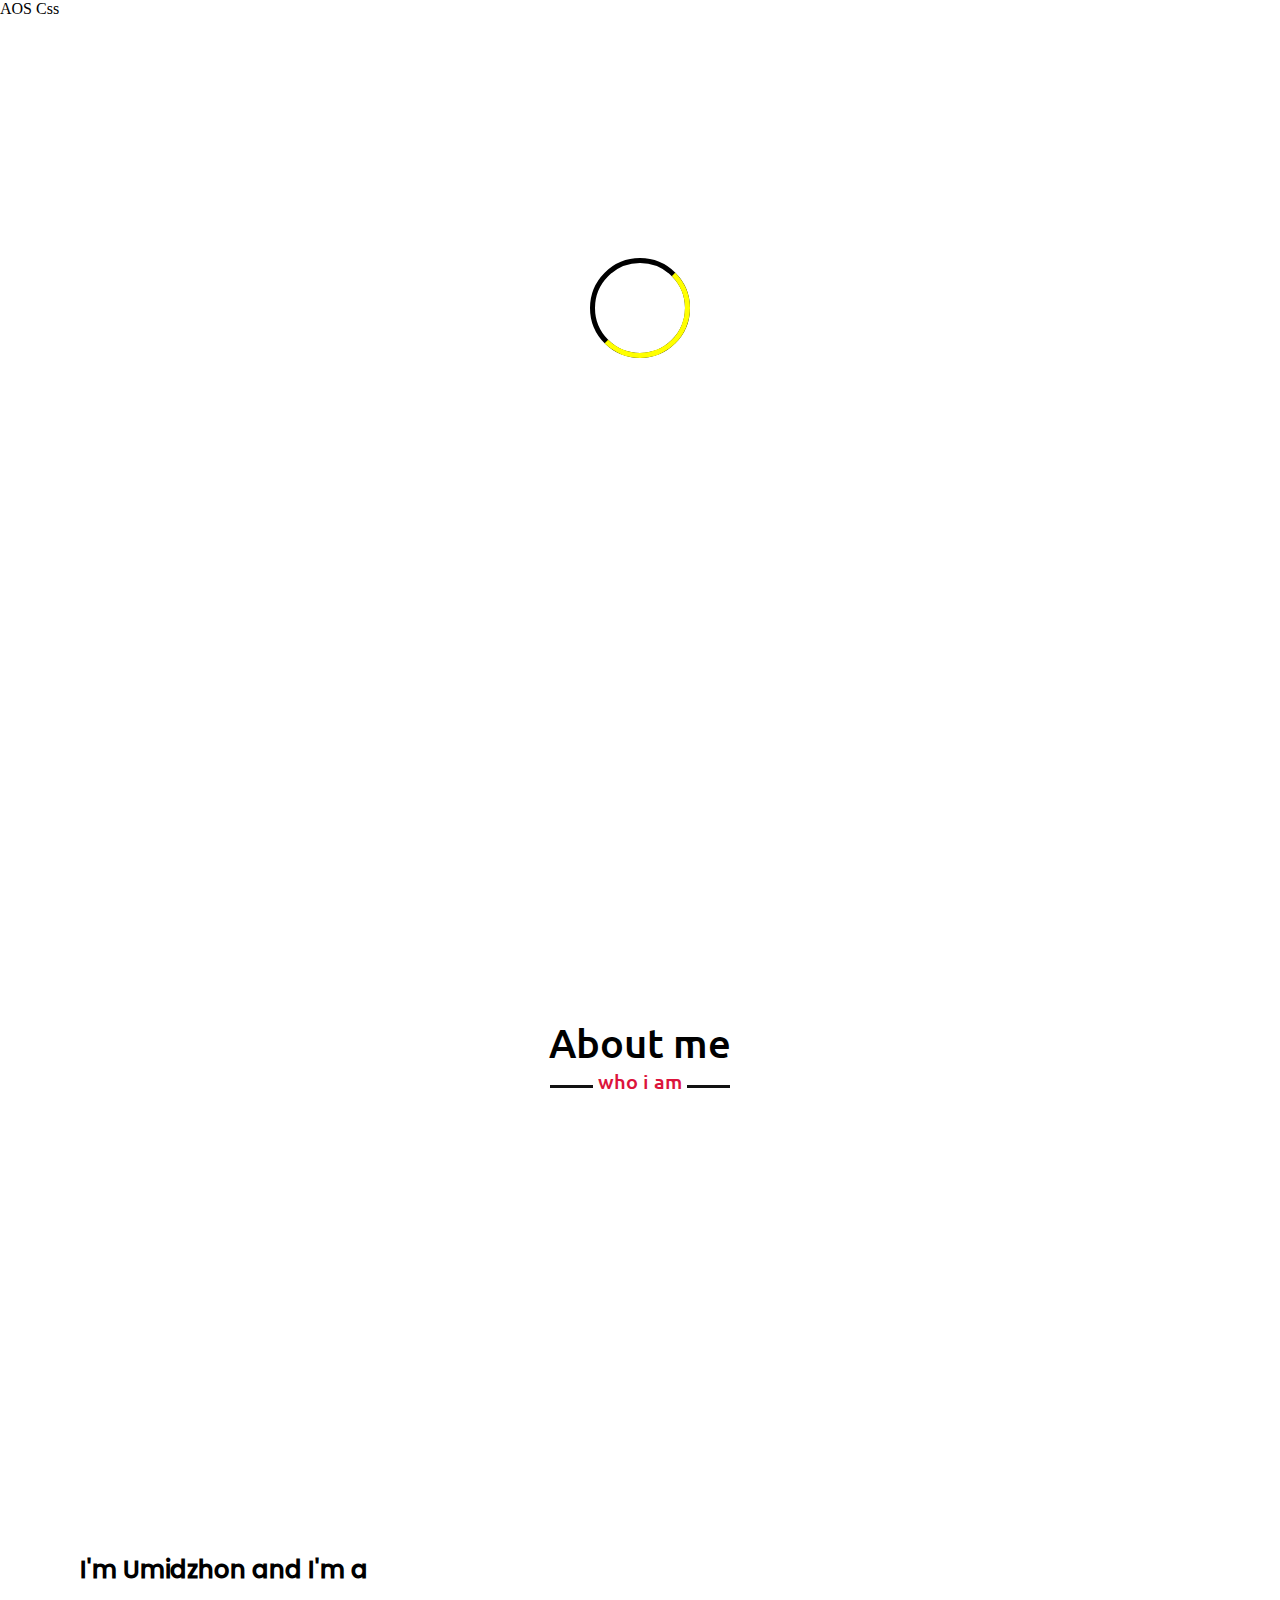
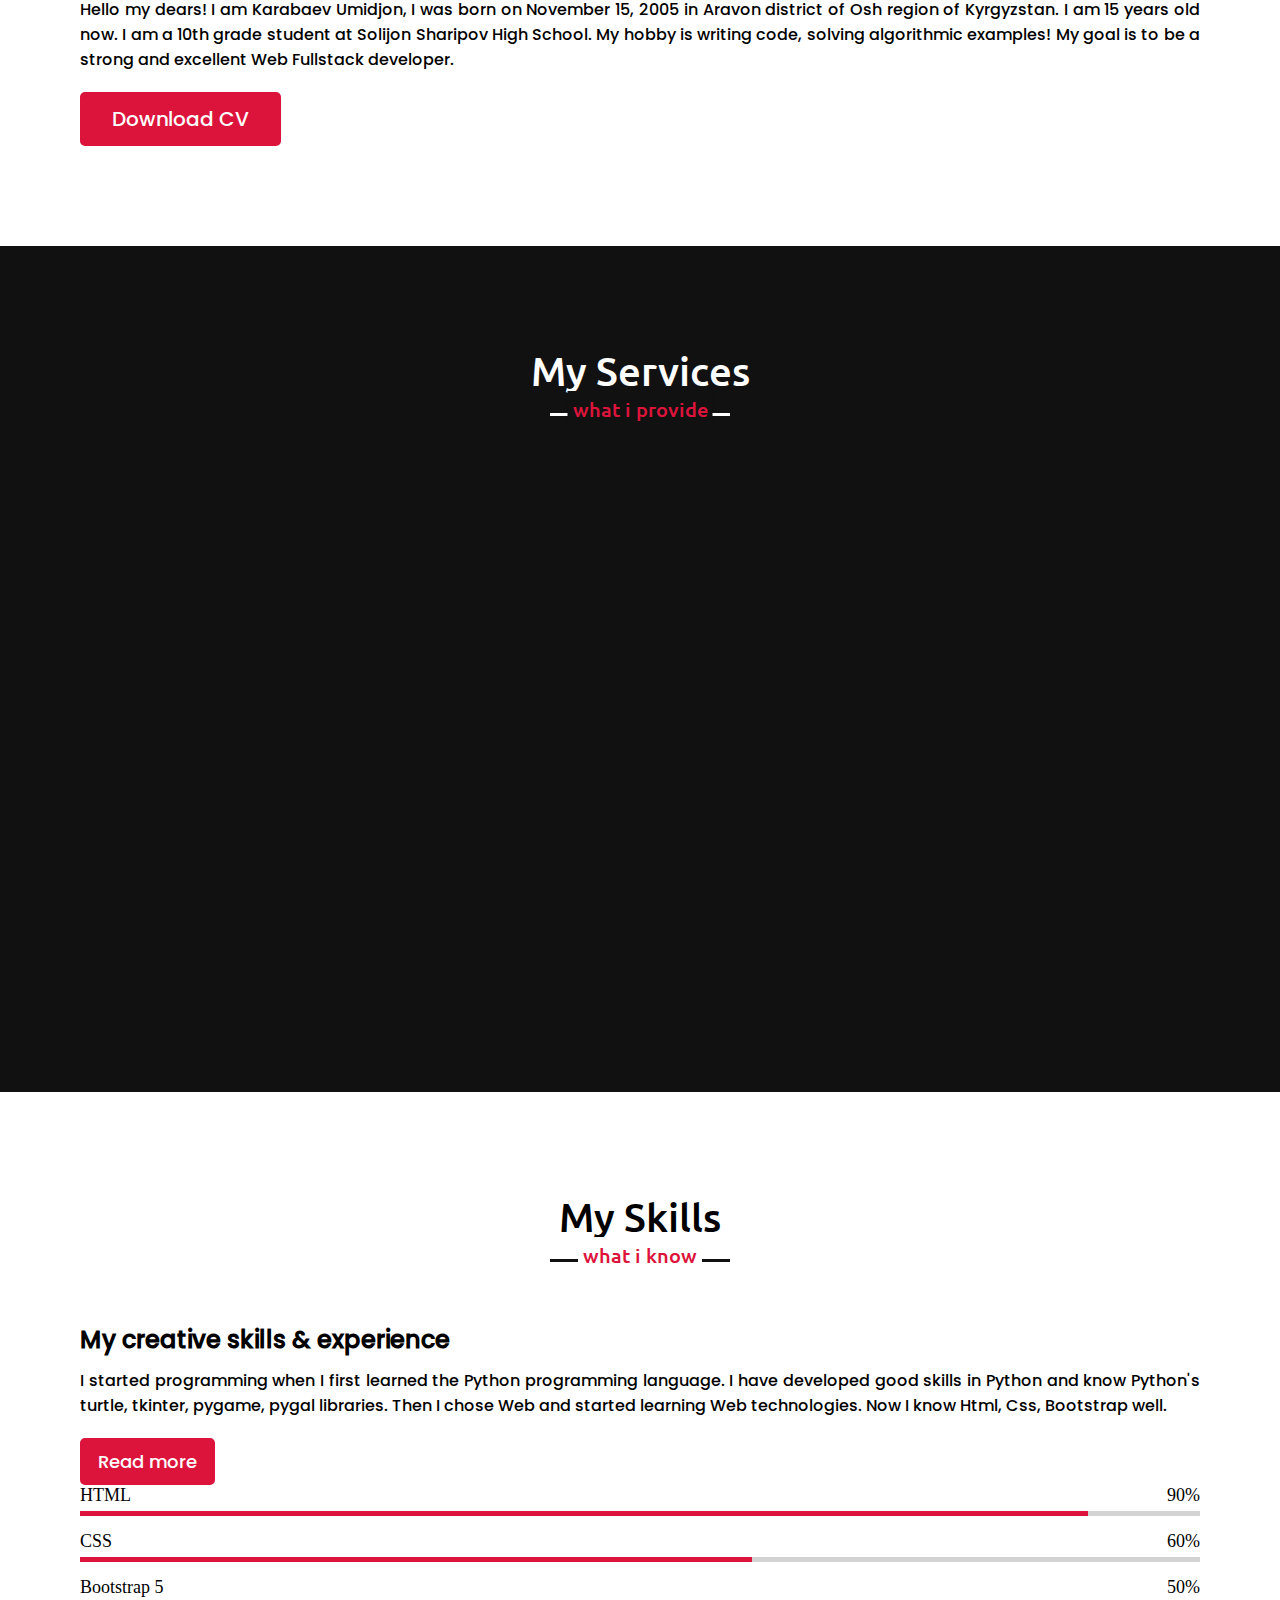
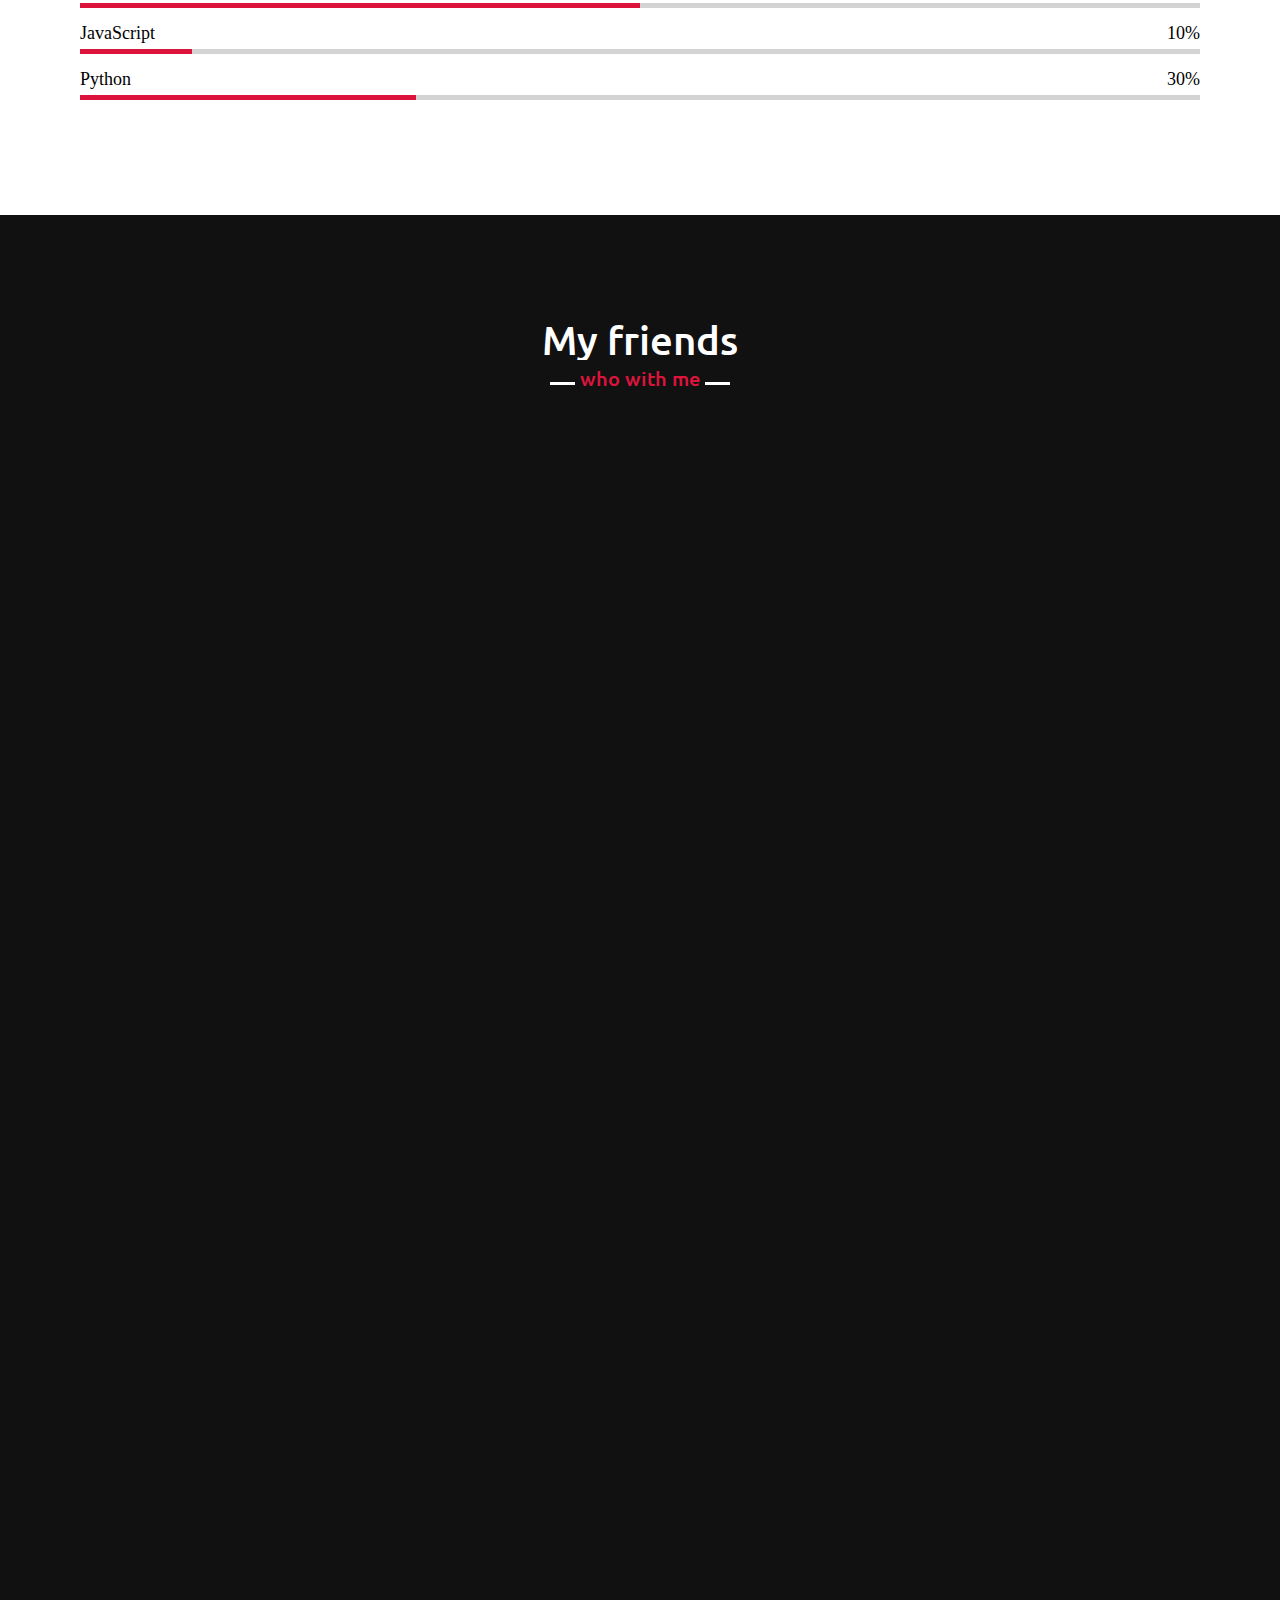
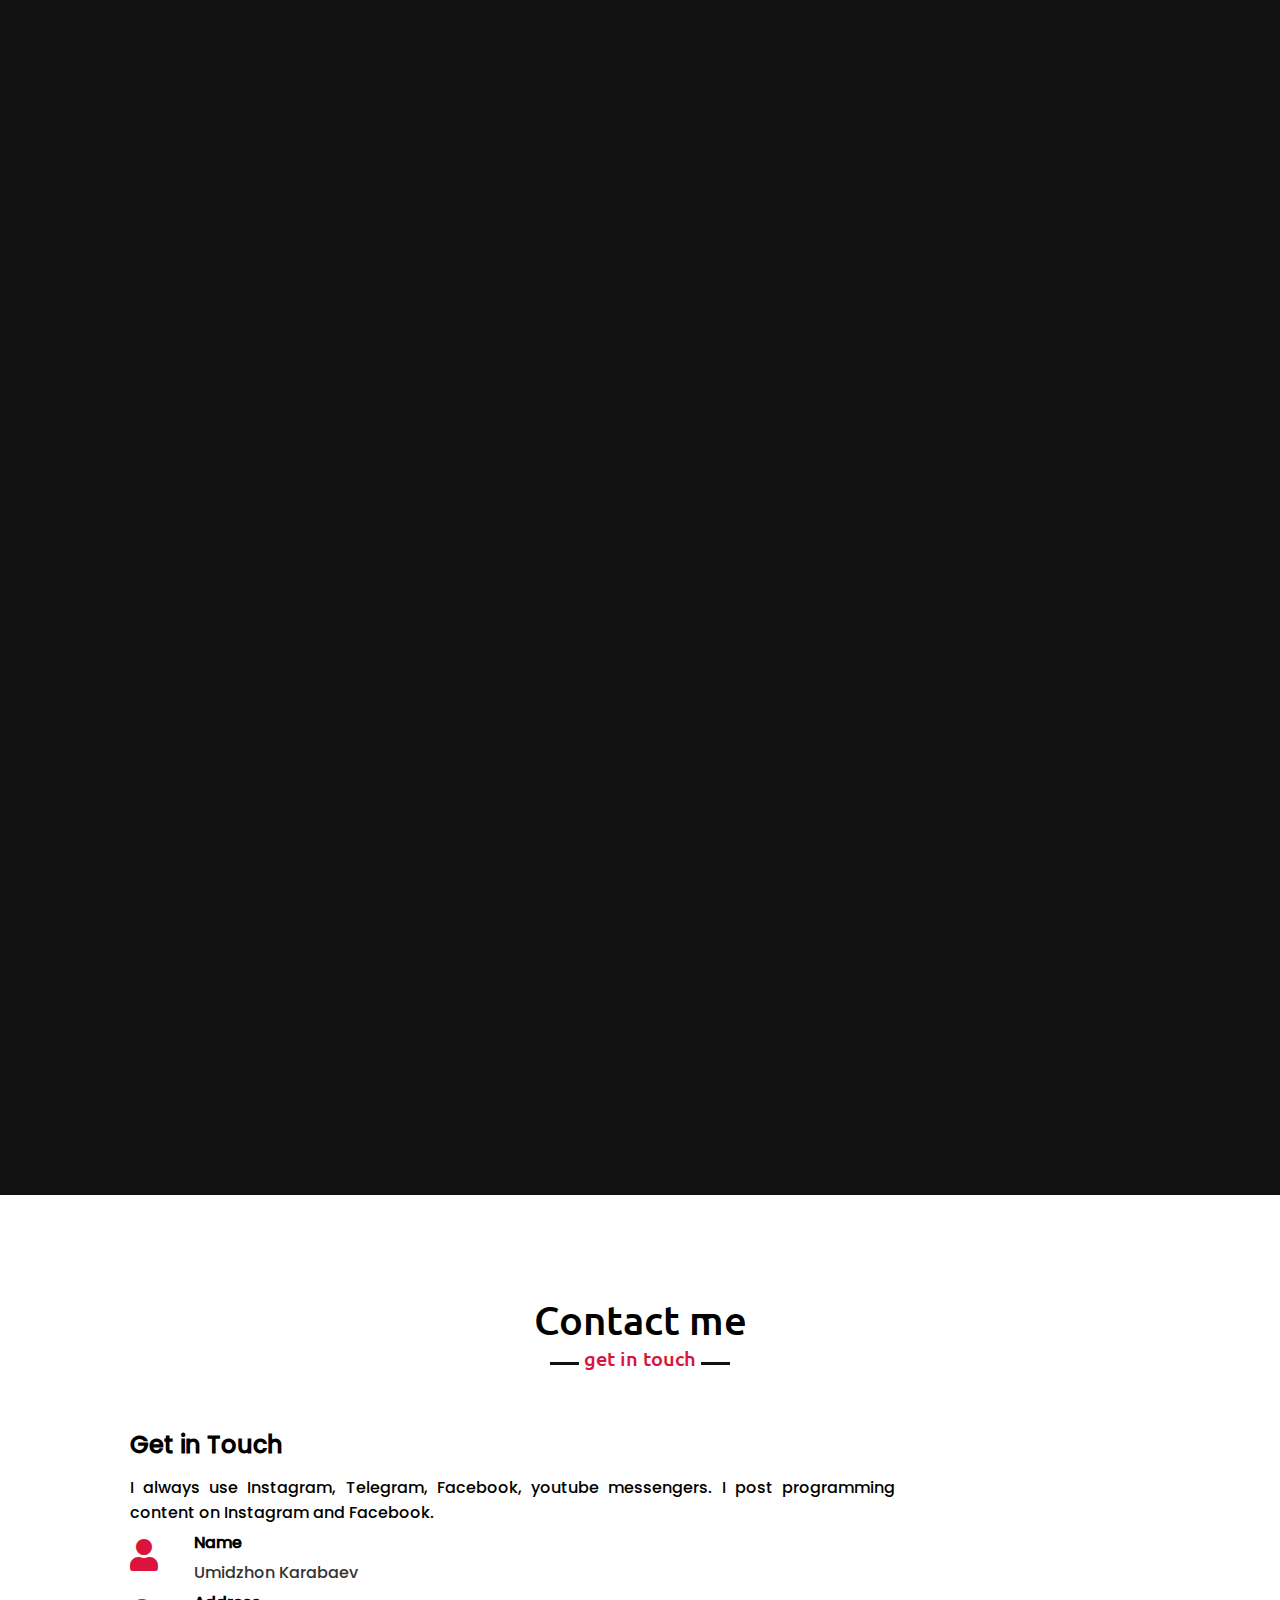
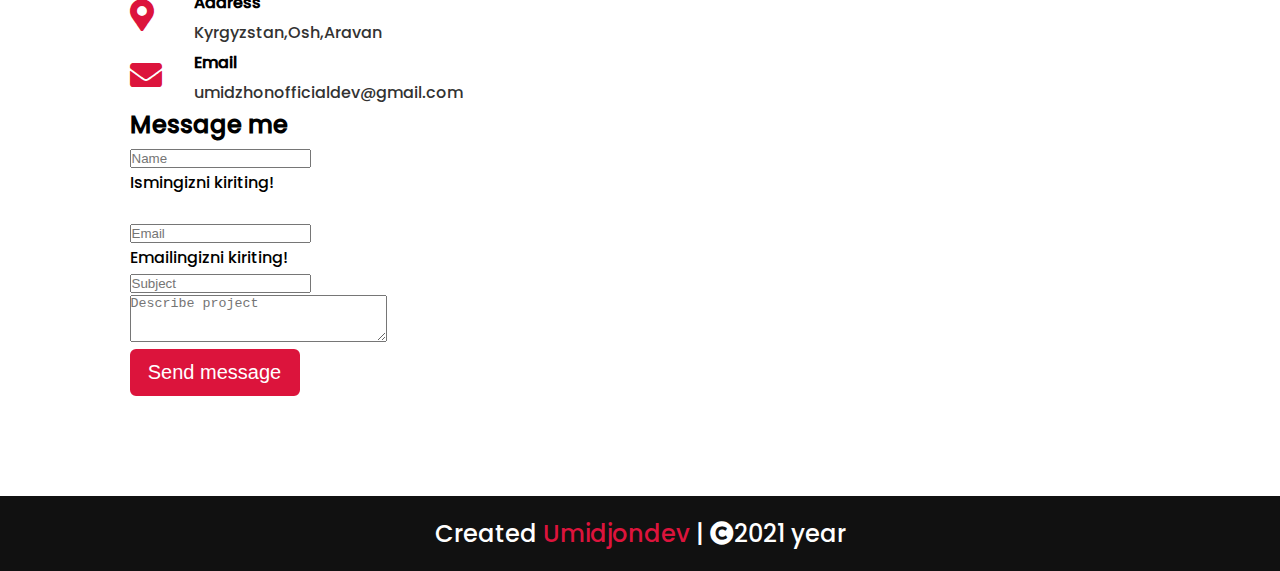
==== index.html @ 408d2b40 "New version" ====
<!DOCTYPE html>
<html lang="en">

<head>
  <meta charset="UTF-8" />
  <meta http-equiv="X-UA-Compatible" content="IE=edge" />
  <meta name="viewport" content="width=device-width, initial-scale=1.0" />
  <link rel="icon" type="image/ico" href="./images/developer.jpg">
  <meta name="description" content="Portfolio web site - RESPONSIVE, Developer: Umidjon Karabev 2021-year 23-may ">
  <meta name="keywords" content="Web sayt, Portfolio, Umidjon , Umidjondev, Umidjon Karbaev , HTML,CSS, JAVASCRIPT">
  <meta name="author" content="Umidjon Karabev ~ UmidjonDev">
  <title>Umidzhondev</title>
  <!-- Css file -->
  <link rel="stylesheet" href="./css/main.css" />
  <!-- Boostrap 5 Css -->
  <!-- <link rel="stylesheet" href="./Bootstrap/css/bootstrap.min.css"> -->
  <link href="https://cdn.jsdelivr.net/npm/bootstrap@5.0.2/dist/css/bootstrap.min.css" rel="stylesheet" integrity="sha384-EVSTQN3/azprG1Anm3QDgpJLIm9Nao0Yz1ztcQTwFspd3yD65VohhpuuCOmLASjC" crossorigin="anonymous">
  <!-- Fontawesome Css -->
  <!-- <link rel="stylesheet" href="./fontawesome-free-5.15.3-web/css/all.min.css"> -->
  <link rel="stylesheet" href="https://cdnjs.cloudflare.com/ajax/libs/font-awesome/5.15.3/css/all.min.css" referrerpolicy="no-referrer" />  AOS Css
 <!-- AOS CSS -->
  <link rel="stylesheet" href="./aos/dist/aos.css">
</head>

<body>

  <!-- *loader section -->
  <div class="loading">
    <div class="main-ld">
      <div class="dot">
        <div class="dot2"></div>
      </div>
    </div>
  </div>
  <!-- *loader section -->

  <!--* Navbar -->
  <nav id="nav" class="navbar w-100 fixed">
    <div class="max-width">
      <div class="logo">
        <a href="index.html"> Umid<span id="logo" class="logo__span">jon</span> </a>
      </div>
      <input type="checkbox" id="check" name="check">
      <label for="check" class="label">
        <i class="fas fa-bars" id="btn"></i>
        <i class="far fa-window-close" id="cancel"></i>
      </label>
      <ul class="nav">
        <li class="nav-item">
          <a href="#home" class="nav-link">Home</a>
        </li>
        <li class="nav-item">
          <a href="#about" class="nav-link">About</a>
        </li>
        <li class="nav-item">
          <a href="#services" class="nav-link">Services</a>
        </li>
        <li class="nav-item">
          <a href="#skills" class="nav-link">Skills</a>
        </li>
        <li class="nav-item">
          <a href="#teams" class="nav-link">Friends</a>
        </li>
        <li class="nav-item">
          <a href="#contact" class="nav-link">Contact</a>
        </li>
      </ul>

    </div>
  </nav>
  <!-- Navbar end -->

  <!-- Home section -->
  <section class="home" id="home">
    <div class="max-width">
      <div class="home-content">
        <div class="text-1">Hello, my name is</div>
        <div class="text-2">Umidzhon Karabaev</div>
        <div class="text-3">And I'm Frontend Developer <span class="typing"></span></div>
        <a href="#">Hire me</a>
      </div>
    </div>
  </section>
  <!-- Home section end -->

  <!-- About section -->
  <section class="about" id="about">
    <div class="max-width">
      <h2 class="title">About me</h2>
      <div class="about-content">
        <div class="row">
          <div class="col-12 col-xl-5 col-lg-5 a-c-1 col-md-5" data-aos="fade-right" data-aos-duration="1700">
            <div class="about__content-img">
              <img class="img-fluid" src="./images/Men.jpg" alt="rasm" />
            </div>
          </div>
          <div class="col-12 col-xl-7 col-lg-7 col-md-7 a-c-2 d-flex align-items-center">
            <div class="about__content-info">
              <div class="text">
                I'm Umidzhon and I'm a <span class="typing-2"></span>
              </div>
              <p>
                Hello my dears! I am Karabaev Umidjon, I was born on November
                15, 2005 in Aravon district of Osh region of Kyrgyzstan. I am
                15 years old now. I am a 10th grade student at Solijon
                Sharipov High School. My hobby is writing code, solving
                algorithmic examples! My goal is to be a strong and excellent
                Web Fullstack developer.
              </p>
              <a href="#">Download CV</a>
            </div>
          </div>
        </div>
      </div>
    </div>
  </section>
  <!-- About section end -->

  <!-- Services section -->
  <section class="services" id="services">
    <div class="max-width">
      <h2 class="title">My Services</h2>
      <div class="services-content">
        <div class="row">
          <div class="col-4 col-md-6 s-c-1 col-xxl-4 col-xs-12 col-lg-4 col-xl-4 col-sm-12" data-aos="fade-right" data-aos-duration="1300">
            <div class="card">
              <div class="box">
                <i class="fas fa-code"></i>
                <div class="text">Web Site</div>
                <p>
                  Lorem, ipsum dolor sit amet consectetur adipisicing elit.
                  Iste, esse voluptatum soluta magnam quibusdam rerum.
                </p>
              </div>
            </div>
          </div>
          <div class="col-4 col-md-6 col-xxl-4 s-c-2 col-xs-12 col-lg-4 col-xl-4  col-sm-12" data-aos="zoom-in" data-aos-duration="1300">
            <div class="card">
              <div class="box">
                <i class="fas fa-paint-brush"></i>
                <div class="text">Web Design</div>
                <p>
                  Lorem, ipsum dolor sit amet consectetur adipisicing elit.
                  Iste, esse voluptatum soluta magnam quibusdam rerum.
                </p>
              </div>
            </div>
          </div>
          <div class="col-4 col-md-6 col-lg-4  s-c-3 col-xs-12 col-xxl-4  col-xl-4  col-sm-12" data-aos="fade-left" data-aos-duration="1300">
            <div class="card">
              <div class="box">
                <i class="fas fa-robot"></i>
                <div class="text">Telegram Bot</div>
                <p>
                  Lorem, ipsum dolor sit amet consectetur adipisicing elit.
                  Iste, esse voluptatum soluta magnam quibusdam rerum.
                </p>
              </div>
            </div>
          </div>
        </div>
      </div>
    </div>
  </section>
  <!-- Services section end -->

  <!-- Skills section -->
  <section class="skills" id="skills">
    <div class="max-width">
      <h2 class="title">My Skills</h2>
      <div class="skills-content">
        <div class="row">
          <div class="col-6 col-md-12  col-xl-6 col-lg-6 col-xs-12  col-xxl-6 col-sm-12">
            <div class="skills__content-info">
              <div class="text">My creative skills & experience</div>
              <p>
                I started programming when I first learned the Python
                programming language. I have developed good skills in Python
                and know Python's turtle, tkinter, pygame, pygal libraries.
                Then I chose Web and started learning Web technologies. Now I
                know Html, Css, Bootstrap well.
              </p>
              <a href="#">Read more</a>
            </div>
          </div>
          <div class="col-6 col-md-12 col-xl-6 m-t-2 col-lg-6 col-xs-12  col-xxl-6 col-sm-12">
            <div class="skills__content-bars">
              <div class="bars">
                <div class="info">
                  <span>HTML</span>
                  <span>90%</span>
                </div>
                <div class="line html"></div>
              </div>
              <div class="bars">
                <div class="info">
                  <span>CSS</span>
                  <span>60%</span>
                </div>
                <div class="line css"></div>
              </div>
              <div class="bars">
                <div class="info">
                  <span>Bootstrap 5</span>
                  <span>50%</span>
                </div>
                <div class="line mysql"></div>
              </div>
              <div class="bars">
                <div class="info">
                  <span>JavaScript</span>
                  <span>10%</span>
                </div>
                <div class="line js"></div>
              </div>
              <div class="bars">
                <div class="info">
                  <span>Python</span>
                  <span>30%</span>
                </div>
                <div class="line php"></div>
              </div>
            </div>
          </div>
        </div>
      </div>
    </div>
  </section>
  <!-- Skills section end -->

  <!-- Teams section -->
  <section class="teams" id="teams">
    <div class="max-width">
      <h2 class="title">My friends</h2>
      <div class="teams__cards">
        <div class="row">
          <div class="col-md-12 mt-4" data-aos="flip-right" data-aos-duration="1700">
            <div class="card">
              <div class="box">
                <img src="./images/ya.jpg" alt="rasm" />
                <div class="text">Umidjon Karabaev</div>
                <p>
                  Kyrgyzstan,Osh,Aravan,M.Sultanov. Frontend Developer
                </p>
                <div class="text">Socal Networks</div>
                <div class="socal-networks-icons">
                  <a href="https://instagram.com/umidzhon_developer_15">
                    <i class="fab fa-instagram fa-3x"></i>
                  </a>
                  <a href="https://t.me/umidzhondev">
                    <i class="fab fa-telegram fa-3x"></i>
                  </a>
                  <a href="https://www.facebook.com/umidzhon.koraboev">
                    <i class="fab fa-facebook fa-3x"></i>
                  </a>
                  <a href="https://github.com/umidzhondev">
                    <i class="fab fa-github fa-3x"></i>
                  </a>
                </div>

              </div>
            </div>
          </div>
          <div class="col-md-12 mt-4" data-aos="flip-left" data-aos-duration="1700">
            <div class="card">
              <div class="box">
                <img src="./images/bnur.jpg" alt="rasm" />
                <div class="text">Nurulloh Fayzullaev</div>
                <p>
                  Kyrgyzstan,Osh,Aravan,Fayzullaev. Qizlarni Ajali
                </p>
                <div class="text">Socal Networks</div>
                <div class="socal-networks-icons">
                  <a href="https://instagram.com/fayzullaev___05">
                    <i class="fab fa-instagram fa-3x"></i>
                  </a>
                  <a href="#">
                    <i class="fab fa-telegram fa-3x"></i>
                  </a>
                  <a href="#">
                    <i class="fab fa-tiktok fa-3x"></i>
                  </a>
                </div>

              </div>
            </div>
          </div>
          <div class="col-md-12 mt-4" data-aos="flip-right" data-aos-duration="1700">
            <div class="card">
              <div class="box">
                <img src="./images/abdulloh.jpg" alt="rasm" />
                <div class="text">Abdulloh Mamajonov</div>
                <p>
                  Kyrgyzstan,Osh,Aravan,S.Yuldashev. Budushiy Backend Developer
                </p>
                <div class="text">Socal Networks</div>
                <div class="socal-networks-icons">
                  <a href="https://instagram.com/musulmanin_16__">
                    <i class="fab fa-instagram fa-3x"></i>
                  </a>
                  <a href="#">
                    <i class="fab fa-telegram fa-3x"></i>
                  </a>
                  <a href="#">
                    <i class="fab fa-tiktok fa-3x"></i>
                  </a>
                </div>

              </div>
            </div>
          </div>
          <div class="col-md-12 mt-4" data-aos="flip-left" data-aos-duration="1700">
            <div class="card">
              <div class="box">
                <img src="./images/ABDU.jpg" alt="rasm" />
                <div class="text">Abdulloh Abidjanov</div>
                <p>
                  Kyrgyzstan,Osh,Aravan,M.Sultanov.Aravanskaya Bratva ABDU ARAVANSKIY
                </p>
                <div class="text">Socal Networks</div>
                <div class="socal-networks-icons">
                  <a href="https://instagram.com/_ab1djanov.01">
                    <i class="fab fa-instagram fa-3x"></i>
                  </a>
                  <a href="#">
                    <i class="fab fa-telegram fa-3x"></i>
                  </a>
                  <a href="#">
                    <i class="fab fa-tiktok fa-3x"></i>
                  </a>
                </div>

              </div>
            </div>
          </div>
          <div class="col-md-12 mt-4" data-aos="flip-right" data-aos-duration="1700">
            <div class="card">
              <div class="box">
                <img src="./images/izzatillo.jpg" alt="rasm" />
                <div class="text">Izzatillo Ibrahimov</div>
                <p>
                  Kyrgyzstan,Osh,Aravan,M.Sultanov. <br> Sportsman!
                </p>
                <div class="text">Socal Networks</div>
                <div class="socal-networks-icons">
                  <a href="https://instagram.com/ibrahimovw.1">
                    <i class="fab fa-instagram fa-3x"></i>
                  </a>
                  <a href="#">
                    <i class="fab fa-telegram fa-3x"></i>
                  </a>
                  <a href="#">
                    <i class="fab fa-tiktok fa-3x"></i>
                  </a>
                </div>

              </div>
            </div>
          </div>
        </div>
      </div>
    </div>
  </section>
  <!-- Teams section end -->

  <!-- Contact section -->
  <section class="contact" id="contact">
    <div class="max-width">
      <h2 class="title">Contact me</h2>
      <div class="contact-content">
        <div class="row">
          <div class="col-md-12  col-xl-6 col-lg-6 c-c-1  col-xlx-6 ">
            <div class="contact__content-info">
              <div class="text">Get in Touch</div>
              <p>
                I always use Instagram, Telegram, Facebook, youtube
                messengers. I post programming content on Instagram and
                Facebook.
              </p>
              <div class="contact__icons">
                <div class="icon">
                  <i class="fa fa-user" aria-hidden="true"></i>
                  <div class="icon__info">
                    <div class="icon__info-title">Name</div>
                    <div class="icon__info-subtitle">Umidzhon Karabaev</div>
                  </div>
                </div>
                <div class="icon">
                  <i class="fas fa-map-marker-alt"></i>
                  <div class="icon__info">
                    <div class="icon__info-title">Address</div>
                    <div class="icon__info-subtitle">
                      Kyrgyzstan,Osh,Aravan
                    </div>
                  </div>
                </div>
                <div class="icon">
                  <i class="fas fa-envelope"></i>
                  <div class="icon__info">
                    <div class="icon__info-title">Email</div>
                    <div class="icon__info-subtitle">
                      umidzhonofficialdev@gmail.com
                    </div>
                  </div>
                </div>
              </div>
            </div>
          </div>
          <div class="col-md-12  col-xl-6 c-c-2  col-xlx-6 col-lg-6 ">
            <div class="contact__content-forms">
              <div class="text">Message me</div>
              <form class="form needs-validation" novalidate>
                <div class="row2 pt-4 d-flex align-items-center">
                  <div class="col-md-6 col-sm-12  has-validated name">
                    <input type="text" class="form-control" placeholder="Name" required />
                    <div class="invalid-feedback">
                      Ismingizni kiriting!
                    </div>
                  </div>
                  &nbsp;
                  <div class="col-md-6 col-sm-12 c-c-f-2 has-validated email">
                    <input type="email" class="form-control" placeholder="Email" required />
                    <div class="invalid-feedback">
                      Emailingizni kiriting!
                    </div>
                  </div>
                </div>
                <div class="row pt-4">
                  <div class="col-md-12 subject">
                    <input type="text" class="form-control" placeholder="Subject" />
                  </div>
                </div>
                <div class="row pt-4">
                  <div class="col-md-12 descri">
                    <textarea cols="30" rows="3" class="form-control" placeholder="Describe project"></textarea>
                  </div>
                </div>
                <div class="row pt-3">
                  <div class="col-md-3">
                    <div class="form-btn">
                      <button type="submit">Send message</button>
                    </div>
                  </div>
                </div>
              </form>
            </div>
          </div>
        </div>
      </div>
    </div>
  </section>
  <!-- Contact section end -->

  <!-- Footer section styles -->
  <footer id="footer">
    <span>Created <a href="#">Umidjondev</a> |
      <span><i class="fas fa-copyright"></i></span>2021
      year</span>
  </footer>
  <!-- Footer section styles end -->

  <!-- Bootsrap 5 Js -->
  <!-- <script src="./Bootstrap/js/bootstrap.bundle.min.js"></script> -->
  <script src="htps://cdn.jsdelivr.net/npm/bootstrap@5.0.2/dist/js/bootstrap.bundle.min.js" integrity="sha384-MrcW6ZMFYlzcLA8Nl+NtUVF0sA7MsXsP1UyJoMp4YLEuNSfAP+JcXn/tWtIaxVXM" crossorigin="anonymous"></script>
  <!-- Scrool JS -->
  <script>
    window.addEventListener("scroll",  () => {
      let navScroll = document.getElementById("nav");
      let navLink = document.querySelector('.nav-link')
      let logo = document.querySelector('.logo')
      navScroll.classList.toggle("nav-fixed", window.scrollY > 5);
      logo.classList.toggle("white")
      navLink.classList.toggle("white")
    });
  </script>
  <!-- Form validation Js -->
   <script>
    (function () {
      'use strict'
      var forms = document.querySelectorAll('.needs-validation')
      Array.prototype.slice.call(forms)
        .forEach(function (form) {
          form.addEventListener('submit', function (event) {
            if (!form.checkValidity()) {
              event.preventDefault()
              event.stopPropagation();
            }

            form.classList.add('was-validated')
          }, false)
        })
    })()
  </script> 
  <!-- AOS Js -->
  <script src="./aos/dist/aos.js"></script>
  <script>
    AOS.init({
      easing: "ease-in-out-sine"
    });
  </script>
</body>

</html>
---- css/main.css ----
* {
  margin: 0;
  padding: 0;
  box-sizing: border-box;
  text-decoration: none !important;
}
html {
  scroll-behavior: smooth;
}
body {
  overflow-x: hidden !important;
}
section {
  padding: 100px 0;
}

/* Scroolbar styles*/
::-webkit-scrollbar {
  width: 8px !important;
}
::-webkit-scrollbar-thumb {
  background-color: #ffff00 !important;
  border-radius: 50px !important;
}
::-webkit-scrollbar-track {
  background-color: #000;
}

/* Fonts */
@font-face {
  src: url("../font/Ubuntu-Medium.ttf");
  font-family: Ubuntu;
}
@font-face {
  src: url("../font/Poppins-Medium.ttf");
  font-family: Poppins;
}
@font-face {
  src: url("/Fonts/Revalia-Regular.ttf");
  font-family: Revalia;
}

/* Loader section styles */
.loading {
  margin: 0 auto;
  position: fixed;
  background-color: #fff;
  width: 100%;
  height: 100%;
  z-index: 9999;
  animation: fadeOut 1s;
  animation-fill-mode: forwards;
  -webkit-animation: fadeOut 1s;
  -webkit-animation-fill-mode: forwards;
  -o-animation: fadeOut 1s;
  -o-animation-fill-mode: forwards;
  -moz-animation: fadeOut 1s;
  -moz-animation-fill-mode: forwards;
}
.main-ld {
  margin: 15rem auto;
  display: flex;
  justify-content: center;
}
.dot {
  border: 5px solid #000000;
  border-radius: 50px;
  width: 100px;
  height: 100px;
}
.dot2 {
  border: 5px solid #ffff00;
  border-radius: 50px;
  background-color: transparent;
  width: 100px;
  height: 100px;
  margin: -5px -5px;
  border-left-color: transparent;
  border-top-color: transparent;
  animation: loader 1s linear;
  animation-iteration-count: infinite;
  -webkit-animation: loader 1s linear;
  -webkit-animation-iteration-count: infinite;
  -o-animation: loader 1s linear;
  -o-animation-iteration-count: infinite;
  -moz-animation: loader 1s linear;
  -moz-animation-iteration-count: infinite;
}

@keyframes loader {
  100% {
    transform: rotate(360deg);
  }
}

@-webkit-keyframes loader {
  100% {
    transform: rotate(360deg);
  }
}

@keyframes fadeOut {
  100% {
    visibility: hidden;
    opacity: 0;
  }
}

@-webkit-keyframes fadeOut {
  100% {
    visibility: hidden;
    opacity: 0;
  }
}

/* Navbar section styles*/
.navbar {
  font-family: Ubuntu !important;
  position: fixed !important;
  z-index: 999;
  position: relative;
}
.max-width {
  max-width: 1300px;
  padding: 0 80px;
  margin: auto;
}
.navbar > .max-width {
  display: flex;
  justify-content: space-between;
  align-items: center;
  max-width: 1500px;
  padding-left: 50px;
  padding-right: 30px;
  margin: auto;
  width: 100%;
}
.logo > a {
  color: #fff;
  font-size: 2.2rem;
  font-weight: 500;
  text-decoration: none;
}
.logo__span {
  color: crimson !important;
}
.logo > a:hover {
  color: #fff;
}
.nav > .nav-item {
  font-size: 1.2rem;
  font-weight: 500;
  margin-left: 1.5rem;
}
.nav-fixed{
  background-color: crimson !important;
  padding: 10px 0 !important;
}
.white{
  color: #fff !important;
}
#nav.nav-fixed .logo a span {
  color: #fff !important;
}
.nav-link:active {
  color: #000 !important;
  transform: scale(1.2);
}
.nav-link {
  transition: all 0.5s ease !important;
  color: #fff !important;
  position: relative;
}
.nav-item > .nav-link:hover {
  color: crimson;
}
#nav.nav-fixed .nav-link:hover{
  color: #fff;
}
.nav-link::before {
  position: absolute;
  content: "";
  left: 0;
  width: 100%;
  height: 3px;
  background: aqua;
  bottom: -5px;
  transform: scaleX(0);
  transition: 0.7s transform;
  transform-origin: right;
}
.nav-link:hover:before {
  transform: scaleX(1.2);
  transform-origin: left;
}
.nav-link::after {
  position: absolute;
  content: "";
  left: 0;
  height: 3px;
  background: aqua;
  top: -5px;
  transform: scaleX(0);
  transition: 0.7s transform;
  width: 100%;
  transform-origin: left;
}
.nav-link:hover:after {
  transform: scaleX(1.2);
  transform-origin: right;
}
.label #btn,
.label #cancel {
  position: absolute;
  top: 50%;
  transform: translate(0, -50%);
  right: 50px;
  font-size: 1.7rem;
  cursor: pointer;
  display: none;
  color: crimson;
}
#nav.fixed .label #btn{
  color: #fff !important;
}
#check {
  display: none;
}

/* Home section styles */
.home > .max-width {
  margin: auto 0 auto 2.5rem;
}
.home {
  position: relative;
  font-family: Ubuntu !important;
  display: flex;
  background-image: url("../images/img.jpg");
  background-repeat: no-repeat;
  background-size: cover;
  color: #fff;
  height: 100vh;
  min-height: 500px;
}
.home .home-content .text-1 {
  font-size: 1.68rem;
  line-height: 20px;
}
.home .home-content .text-2 {
  font-size: 4.68rem;
  font-weight: 600;
  margin-left: -3px;
}
.home .home-content .text-3 {
  line-height: 20px;
  font-size: 2.5rem;
  margin: 5px 0;
}
.home .home-content .text-3 span {
  color: crimson;
}
.home-content > a {
  background-color: crimson;
  padding: 12px 36px;
  color: #fff;
  display: inline-block;
  font-size: 1.5rem;
  border-radius: 5px;
  border: 2px solid crimson;
  transition: all 0.3s ease;
  text-decoration: none;
  margin-top: 2rem;
}
.home-content > a:hover {
  color: crimson;
  background-color: transparent;
}

/* About section styles */
.about {
  display: block;
  justify-content: space-between;
  align-items: center;
}
.about > .max-width > .title {
  position: relative;
  text-align: center;
  font-size: 40px;
  font-weight: 500;
  margin-bottom: 60px;
  padding-bottom: 20px;
  font-family: "Ubuntu", sans-serif;
}
.about > .max-width > .title:after {
  content: "who i am" !important;
  position: absolute;
  bottom: -12px;
  left: 50%;
  font-size: 20px;
  color: crimson;
  padding: 5px;
  background: #fff;
  transform: translateX(-50%);
}
.about > .max-width > .title:before {
  content: "";
  position: absolute;
  bottom: 0;
  left: 50%;
  width: 180px;
  height: 3px;
  background: #111;
  transform: translateX(-50%);
}
.about-content > .row > .col-12 > .about__content-img > img {
  height: 400px;
  width: 400px;
  object-fit: cover;
  object-position: bottom;
  border-radius: 6px;
}
.about-content > .row > .col-12 > .about__content-info > .text {
  font-size: 1.5rem;
  font-weight: 600;
  margin-bottom: 10px;
}
.about__content-info {
  font-family: Poppins;
}
.about__content-info > p {
  text-align: justify;
}
.about__content-info > a {
  text-align: justify;
  display: inline-block;
  background: crimson;
  color: #fff;
  font-size: 20px;
  font-weight: 500;
  padding: 10px 30px;
  margin-top: 20px;
  border-radius: 5px;
  border: 2px solid crimson;
  transition: all 0.3s ease;
  text-decoration: none;
}
.about__content-info > a:hover {
  background: none;
  color: crimson;
}

/* Services section styles */
.services {
  display: block;
  align-items: center;
  justify-content: space-between;
  background-color: #111111;
  color: #fff;
}
.services > .max-width > .title {
  position: relative;
  text-align: center;
  font-size: 40px;
  font-weight: 500;
  margin-bottom: 60px;
  padding-bottom: 20px;
  font-family: "Ubuntu", sans-serif;
}
.services > .max-width > .title:after {
  position: absolute;
  bottom: -12px;
  left: 50%;
  font-size: 20px;
  color: crimson;
  padding: 5px;
  background: #fff;
  transform: translateX(-50%);
  background: #111;
  content: "what i provide";
}
.services > .max-width > .title:before {
  content: "";
  position: absolute;
  bottom: 0;
  left: 50%;
  width: 180px;
  height: 3px;
  transform: translateX(-50%);
  background: #fff;
}
.services-content > .row > .col-4 > .card {
  text-align: center;
  border-radius: 6px;
  padding: 20px 25px;
  background-color: #222;
  cursor: pointer;
  font-family: Poppins;
}
.services-content > .row > .col-4 > .card:hover {
  background-color: crimson;
}
.services-content > .row > .col-4 > .card > .box > i {
  font-size: 50px;
  color: aqua;
  transition: color 0.3s ease;
}
.services-content > .row > .col-4 > .card > .box {
  transition: all 0.3s ease;
}
.services-content > .row > .col-4 > .card > .box:hover {
  transform: scale(1.05);
}
.services-content > .row > .col-4 > .card > .box > .text {
  font-size: 1.6rem;
  font-weight: 500;
  margin: 10px 0px 7px 0;
}

/* Skills section styles */
.skills > .max-width > .title {
  position: relative;
  text-align: center;
  font-size: 40px;
  font-weight: 500;
  margin-bottom: 60px;
  padding-bottom: 20px;
  font-family: "Ubuntu", sans-serif;
}
.skills > .max-width > .title:after {
  content: "what i know" !important;
  position: absolute;
  bottom: -12px;
  left: 50%;
  font-size: 20px;
  color: crimson;
  padding: 5px;
  background: #fff;
  transform: translateX(-50%);
}
.skills > .max-width > .title:before {
  content: "";
  position: absolute;
  bottom: 0;
  left: 50%;
  width: 180px;
  height: 3px;
  background: #111;
  transform: translateX(-50%);
}
.skills__content-info {
  font-family: Poppins;
}
.skills__content-info > .text {
  font-size: 1.5rem;
  font-weight: 600;
  margin-bottom: 0.7rem;
}
.skills__content-info > P {
  text-align: justify;
  width: 100% !important;
}
.skills__content-info > a {
  display: inline-block;
  background: crimson;
  color: #fff;
  font-size: 18px;
  font-weight: 500;
  padding: 8px 16px;
  margin-top: 20px;
  border-radius: 5px;
  border: 2px solid crimson;
  transition: all 0.3s ease;
}
.skills__content-info > a:hover {
  color: crimson;
  background: none;
}
.skills__content-bars > .bars {
  margin-bottom: 15px;
}
.bars > .info {
  display: flex;
  margin-bottom: 5px;
  align-items: center;
  align-items: center;
  justify-content: space-between;
}
.bars > .info > span {
  font-weight: 500;
  font-size: 18px;
}
.bars > .line {
  height: 5px;
  width: 100%;
  background-color: lightgrey;
  position: relative;
}
.bars > .line::before {
  content: "";
  position: absolute;
  height: 100%;
  left: 0;
  top: 0;
  background-color: crimson;
}
.bars .html::before {
  width: 90%;
}
.bars .css::before {
  width: 60%;
}
.bars .js::before {
  width: 10%;
}
.bars .php::before {
  width: 30%;
}
.bars .mysql::before {
  width: 50%;
}

/* Teams section styles */
.teams {
  background-color: #111;
  color: #fff;
}
.teams > .max-width > .teams__cards {
  font-family: Poppins;
}
.teams > .max-width > .title {
  position: relative;
  text-align: center;
  font-size: 40px;
  font-weight: 500;
  margin-bottom: 60px;
  padding-bottom: 20px;
  font-family: "Ubuntu", sans-serif;
}
.teams > .max-width > .title:after {
  position: absolute;
  bottom: -12px;
  left: 50%;
  font-size: 20px;
  color: crimson;
  padding: 5px;
  background: #fff;
  transform: translateX(-50%);
  background: #111;
  content: "who with me";
}
.teams > .max-width > .title:before {
  content: "";
  position: absolute;
  bottom: 0;
  left: 50%;
  width: 180px;
  height: 3px;
  transform: translateX(-50%);
  background: #fff;
}
.col-md-12 > .card {
  background: #222;
  border-radius: 6px;
  padding: 25px 35px;
  transition: all 0.3s ease;
}
.col-md-12 > .card:hover {
  background-color: crimson;
}
.col-md-12 > .card > .box {
  display: flex;
  flex-direction: column;
  align-items: center;
  justify-content: center;
  text-align: center;
  transition: all 0.3s ease;
}
.col-md-12 > .card:hover .box {
  transform: scale(1.05);
}
.col-md-12 > .card > .box > .text {
  font-size: 25px;
  font-weight: 500;
  margin: 10px 0px 7px 0px;
  font-family: Poppins !important;
}
.col-md-12 > .card > .box > img {
  height: 200px;
  width: 200px;
  object-fit: cover;
  border-radius: 50%;
  border: 5px solid crimson;
  transition: all 0.3s ease;
}
.col-md-12 > .card:hover img {
  border-color: #fff;
}
.col-md-12 > .card > .box > .socal-networks-icons {
  display: flex;
  justify-content: center;
  align-items: center;
}
.col-md-12 > .card > .box > .socal-networks-icons > a > i {
  color: #111;
  background-color: gold;
  border-radius: 50px;
  transition: 0.3s ease;
  font-size: 1.7rem;
  text-align: center;
  line-height: 50px;
  width: 50px;
  height: 50px;
  margin: 5px;
}
.col-md-12 > .card:hover .socal-networks-icons > a > i {
  background-color: #111;
  color: crimson;
  transition: all 0.3s ease;
}
.col-md-12 > .card > .box > .socal-networks-icons > a > i:hover {
  background-color: crimson;
  color: #fff;
  transform: scale(1.4);
}
.col-md-12 > .card > .box > .socal-networks-icons > a > i:active {
  background-color: greenyellow;
  color: #111;
}

/* Contact section styles */
.contact > .max-width > .title {
  position: relative;
  text-align: center;
  font-size: 40px;
  font-weight: 500;
  margin-bottom: 60px;
  padding-bottom: 20px;
  font-family: "Ubuntu", sans-serif;
}
.contact > .max-width > .title:after {
  content: "get in touch" !important;
  position: absolute;
  bottom: -12px;
  left: 50%;
  font-size: 20px;
  color: crimson;
  padding: 5px;
  background: #fff;
  transform: translateX(-50%);
}
.contact > .max-width > .title:before {
  content: "";
  position: absolute;
  bottom: 0;
  left: 50%;
  width: 180px;
  height: 3px;
  background: #111;
  transform: translateX(-50%);
}
.contact-content {
  display: flex;
  justify-content: center;
}
.contact__content-info,
.contact__content-forms {
  font-family: Poppins;
}
.contact__content-info > .text {
  font-size: 1.5rem;
  font-weight: 600;
  margin-bottom: 10px;
  line-height: 40px;
}
.contact__content-info > p {
  text-align: justify;
  width: 75%;
}
.contact__icons > .icon {
  display: flex;
  align-items: center;
}
.contact__icons > .icon > i {
  font-size: 2rem;
  color: crimson;
  width: 32px !important;
  height: 32px !important;
}
.fa-evenlope {
  width: 24px !important;
  height: 24px !important;
}
.icon__info {
  margin-left: 2rem;
  display: flex;
  flex-direction: column;
}
.icon__info > .icon__info-title {
  font-weight: 600;
  line-height: 35px;
}
.icon__info > .icon__info-subtitle {
  color: #333;
}
.contact__content-forms > .text {
  font-size: 1.5rem;
  font-weight: 600;
  line-height: 40px;
}
.form-btn {
  height: 47px;
  width: 170px;
}
.form .bug{
  align-items: center !important;
}
.form-btn > button {
  width: 100%;
  height: 100%;
  border: 2px solid crimson;
  background: crimson;
  color: #fff;
  font-size: 20px;
  font-weight: 500;
  border-radius: 6px;
  cursor: pointer;
  transition: all 0.3s ease;
}

/* Footer section styles */
footer {
  background: #111;
  padding: 20px 23px;
  color: #fff;
  text-align: center;
  font-size: 1.5rem;
  font-family: Poppins;
}
footer span a {
  color: crimson;
}
footer span a:hover {
  text-decoration: underline;
}

/* Responsive */
@media (max-width: 1330px) and (min-width:1105px) {
  .home .max-width {
    margin-left: 0px !important;
  }
}
@media (max-width: 1104px) and (min-width:992px) {
  .about .about__content-img img {
    height: 350px !important;
    width: 350px !important;
  }
  .nav-item{
    margin-left: 5px !important;
  }
  .services-content .row .s-c-3{
    margin-top: 1.3rem !important;
  }
}
@media (max-width: 928px) {
  /* Navbar */
  .label #btn {
    display: inline-block !important;
  }
  .navbar .max-width .nav {
    position: fixed;
    top: 0;
    right: -100%;
    width: 35%;
    height: 100vh;
    background: rgb(22, 26, 22);
    padding-top: 110px;
    display: block;
    line-height: 40px;
    z-index: 100;
    transition: 0.5s;
  }
  .nav .nav-item {
    margin-left: 50px;
    line-height: 50px;
  }
  .nav-link:hover {
    color: crimson !important;
  }
  .nav .nav-item .nav-link {
    font-size: 20px;
    color: #fff;
    width: 35%;
  }
  #check:checked ~ .nav {
    right: 0 !important;
  }
  #check:checked ~ .label #btn {
    display: none !important;
  }
  #check:checked ~ .label #cancel {
    display: block !important;
    z-index: 1001 !important;
    color: #fff !important;
  }
  /* Skills */
  .skills__content-info > a{
    margin-top: 0 !important;
  }
  .skills__content-info .text ,p{
    width: 100% !important;
  }
  .skills__content-info{
    width: 100% !important;
  }
  .skills__content-bars{
    margin-top: 2rem;
  }
}
@media (max-width:881px){
  .max-width{
    padding: 0 50px !important;
  }
  /* Home */
  .home-content .text-1{
    line-height: 50px !important;
  }
  .home-content .text-2{
    font-size: 70px !important;
    line-height: 70px !important;
  }
  .home-content .text-3{
    line-height: 60px !important;
  }
  .home-content a{
    margin-top: 9px;
    line-height: 30px !important;
  }
  /* Services */
  .services-content .row .s-c-3{
    margin-top: 1.3rem !important;
  }
  /* About */
  .about__content-img{
    display: flex !important;
    justify-content: center !important;
  }
  .about__content-info{
    margin-top: 2rem !important;
  }
  /* Contact */
  .contact__content-forms{
    margin-top: 1.5rem !important;
  }
  .contact__content-forms .form .row .c-c-f-2{
    margin-top: 1.5rem !important;
  }
  /* Footer */
  footer span{
    font-size: 1.4rem !important;
  }
}
@media (max-width:787px){
  /* Services */
  .services-content .row .s-c-2{
    margin-top: 1.3rem !important;
  }
}
@media (max-width:575px){
  /* Navbar */
  .navbar .max-width .logo a{
    font-size: 2rem !important;
  }
  .nav-item{
    margin-left: 20px !important;
  }
  .nav-link{
    font-size: 1rem !important;
    line-height: 35px !important;
    width: 55% !important;
  }
  /* Home */
  .home-content .text-1{
    font-size: 1.5rem !important;
    line-height: 35px !important;
  }
  .home-content .text-2{
    font-size: 4rem !important;
    line-height: 70px !important;
  }
  .home-content .text-3{
    font-size: 2rem !important;
    line-height: 40px !important;
  }
  .home-content a{
    font-size: 1.2rem !important;
    line-height: 20px !important;
  }
  /* Services */
  .services-content .row {
    display: flex !important;
    flex-direction: column !important;
  }
  .services-content .row .col-xs-12{
    width: 100% !important;
  }
  /* Skills */
  .skills-content .row{
    display: flex !important;
    flex-direction: column !important;
  }
  .skills-content .row .col-xs-12{
    width: 100% !important;
  }
  /* Contact */
  .form-btn button{
    font-size: 1rem !important;
  }
}
@media (max-width:450px){
    /* Navbar */
    .navbar .max-width .logo a{
      font-size: 1.7rem !important;
    }
  /* Home */
  .home .max-width{
    padding-left: 0 !important;
  }
    .home-content .text-1{
      font-size: 1.2rem !important;
      line-height: 35px !important;
    }
    .home-content .text-2{
      font-size: 3.5rem !important;
      line-height: 70px !important;
    }
    .home-content .text-3{
      font-size: 2
      1.7rem !important;
      line-height: 40px !important;
    }
    .home-content a{
      font-size: 1rem !important;
      line-height: 20px !important;
    }
  
}
@media (max-width:375px){
  .max-width{
    padding: 0 20px !important;
  }
  .max-width .title:after,.title:before{
    display: none !important;
  }
  /* home */
   .home-content .text-1{
    font-size: 1.2rem !important;
    line-height: 35px !important;
  }
  .home-content .text-2{
    font-size: 3.2rem !important;
    line-height: 70px !important;
  }
  .home-content .text-3{
    font-size: 1.5rem !important;
    line-height: 40px !important;
  }
  .home-content a{
    font-size: 1rem !important;
    line-height: 20px !important;
  }
  /* About */
  .about__content-info .text{
    font-size: 1.2rem !important;
  }
  .about__content-info .p{
    font-size: 0.7rem !important;
  }
  /* Teams */
  .teams__cards .row .col-md-12 .card .box .socal-networks-icons a i{
    font-size: 1.7rem !important;
  }
  /* Contact */
  .contact__content-info{
    display: flex !important;
    justify-content: flex-end !important;
    flex-direction: column !important;
  }
  .contact__content-info p{
    width: 85% !important;
    margin-left: auto !important;
  }
  .contact__content-info .text{
    width: 85% !important;
    margin-left: 1.9rem !important;
  }
  .contact__icons{
    width: 85% !important;
    margin: 0 auto !important;
  }
  .contact__icons .icon i{
    font-size: 1.5rem !important;
    width: 21px !important;
    height: 24px !important;
  }
  .icon__info{
    font-size: 0.9rem !important;
  }
  /* Footer */
  footer span{
    font-size: 1rem !important;
  }
}
@media (max-width:320px){
  section{
    padding: 50px 0 !important;
  }
  .max-width .title{
    font-size: 2rem !important;
  }
  .teams__cards,
  .about-content,
  .services-content,
  .skills-content,
  .contact-content{
    margin-top: -3rem !important;
  }
  /* Home */
  .home-content .text-1{
    font-size: 1rem !important;
    line-height: 35px !important;
  }
  .home-content .text-2{
    font-size: 3rem !important;
    line-height: 70px !important;
  }
  .home-content .text-3{
    font-size: 1.2rem !important;
    line-height: 40px !important;
  }
  .home-content a{
    font-size: 1rem !important;
    line-height: 20px !important;
  }
  /* Contact */
  .form-btn button{
    font-size: 1rem !important;
  }
}
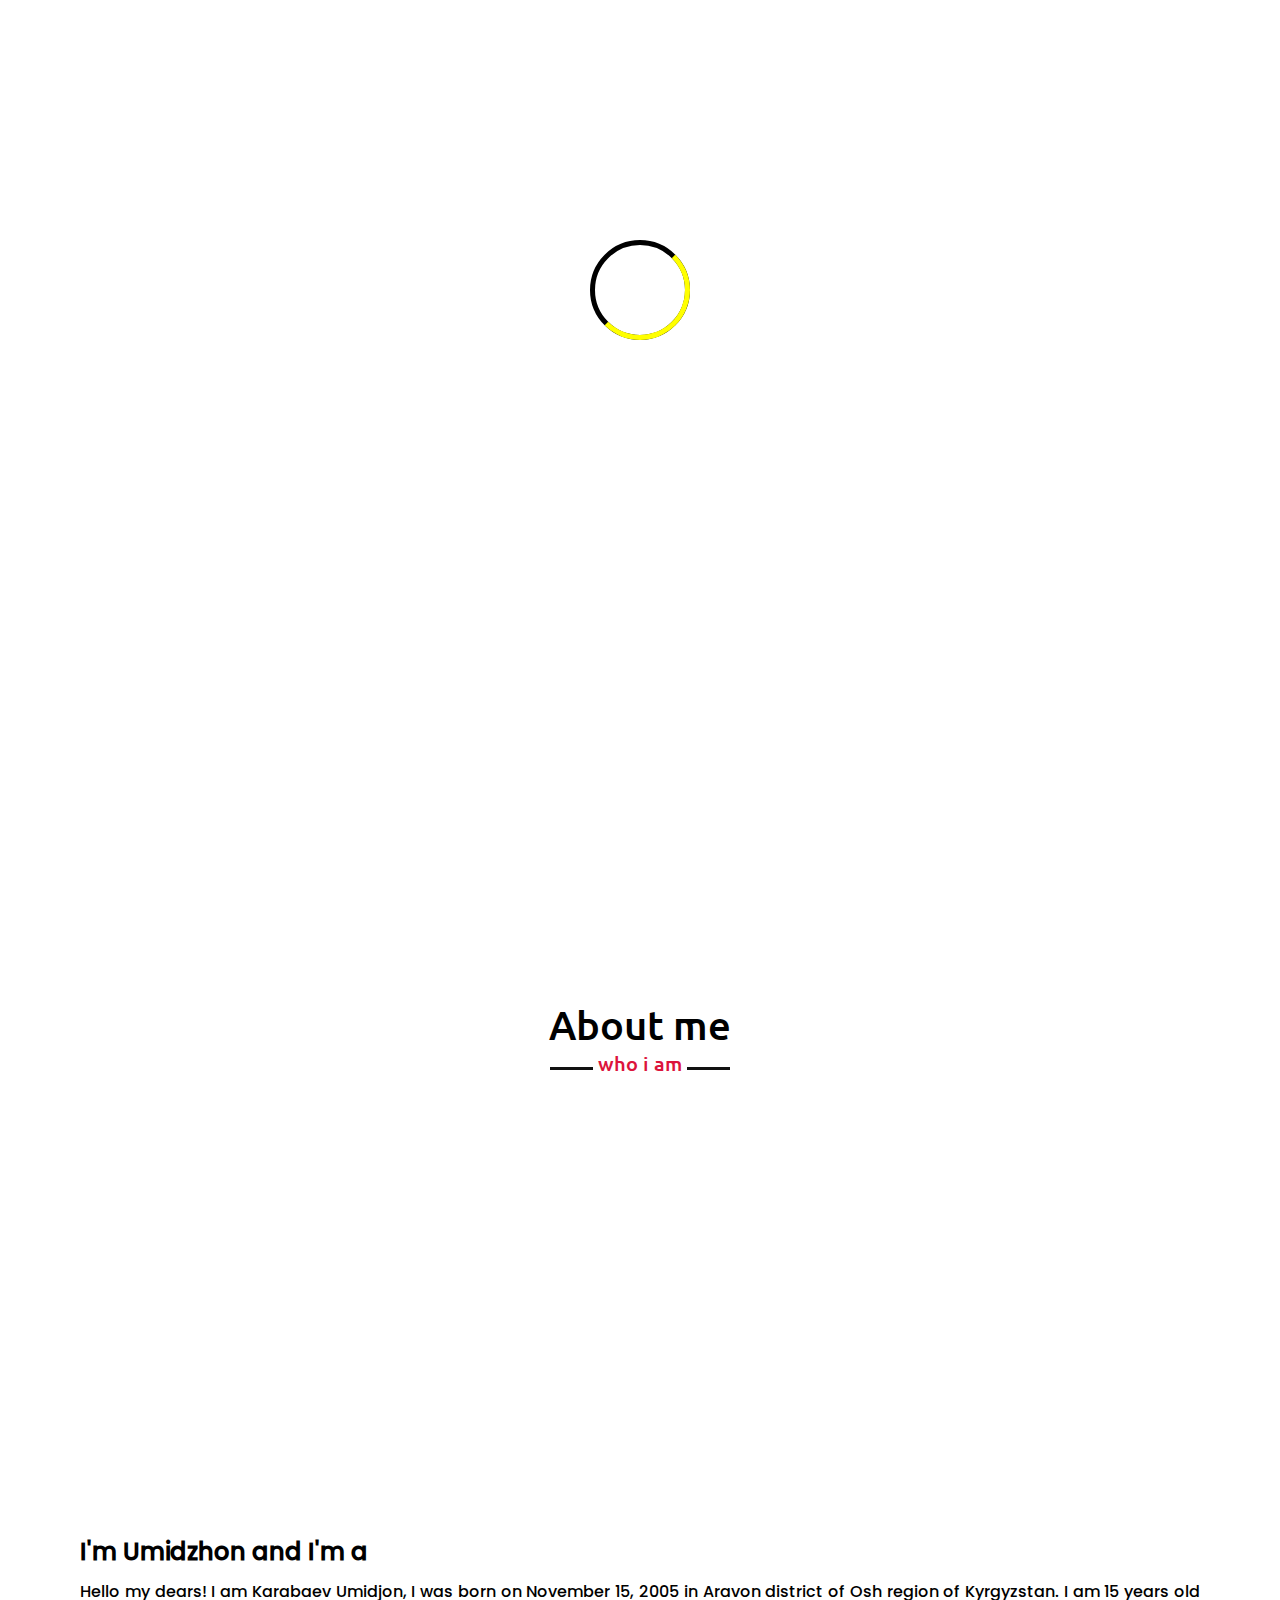
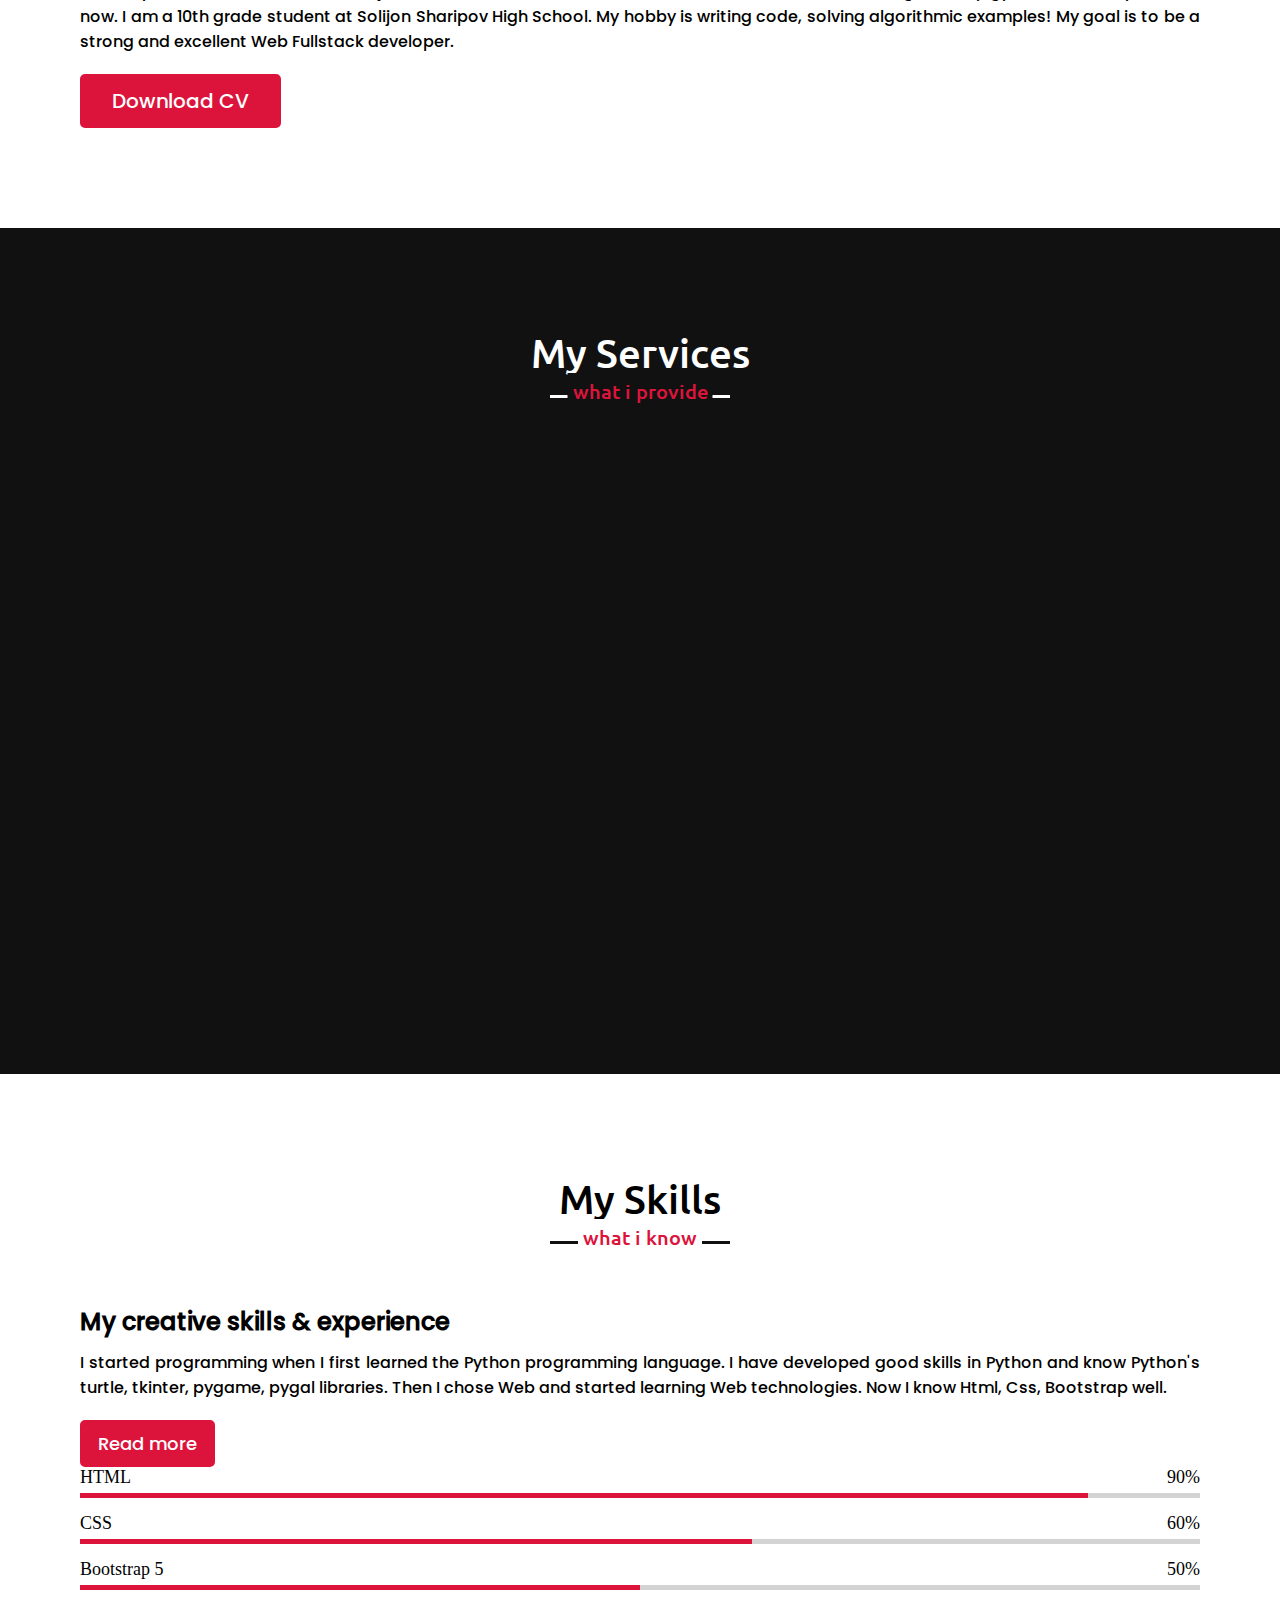
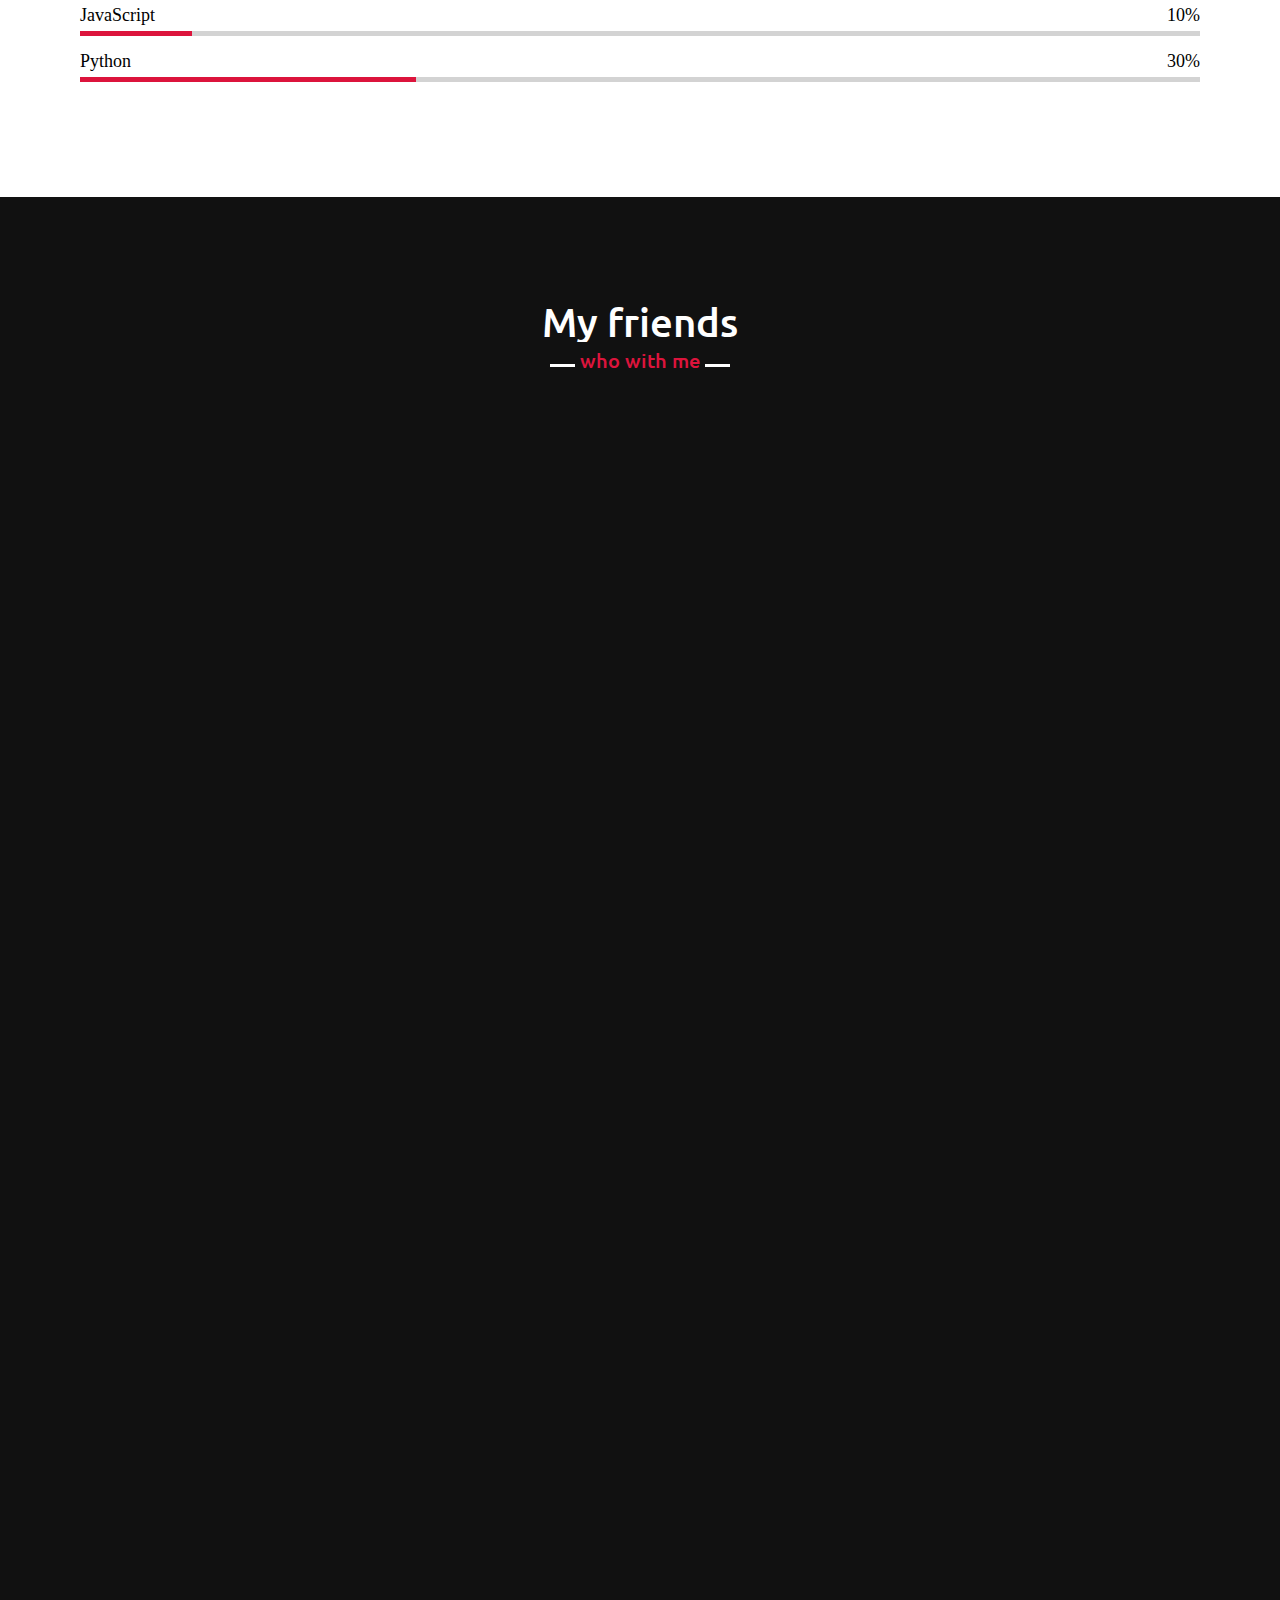
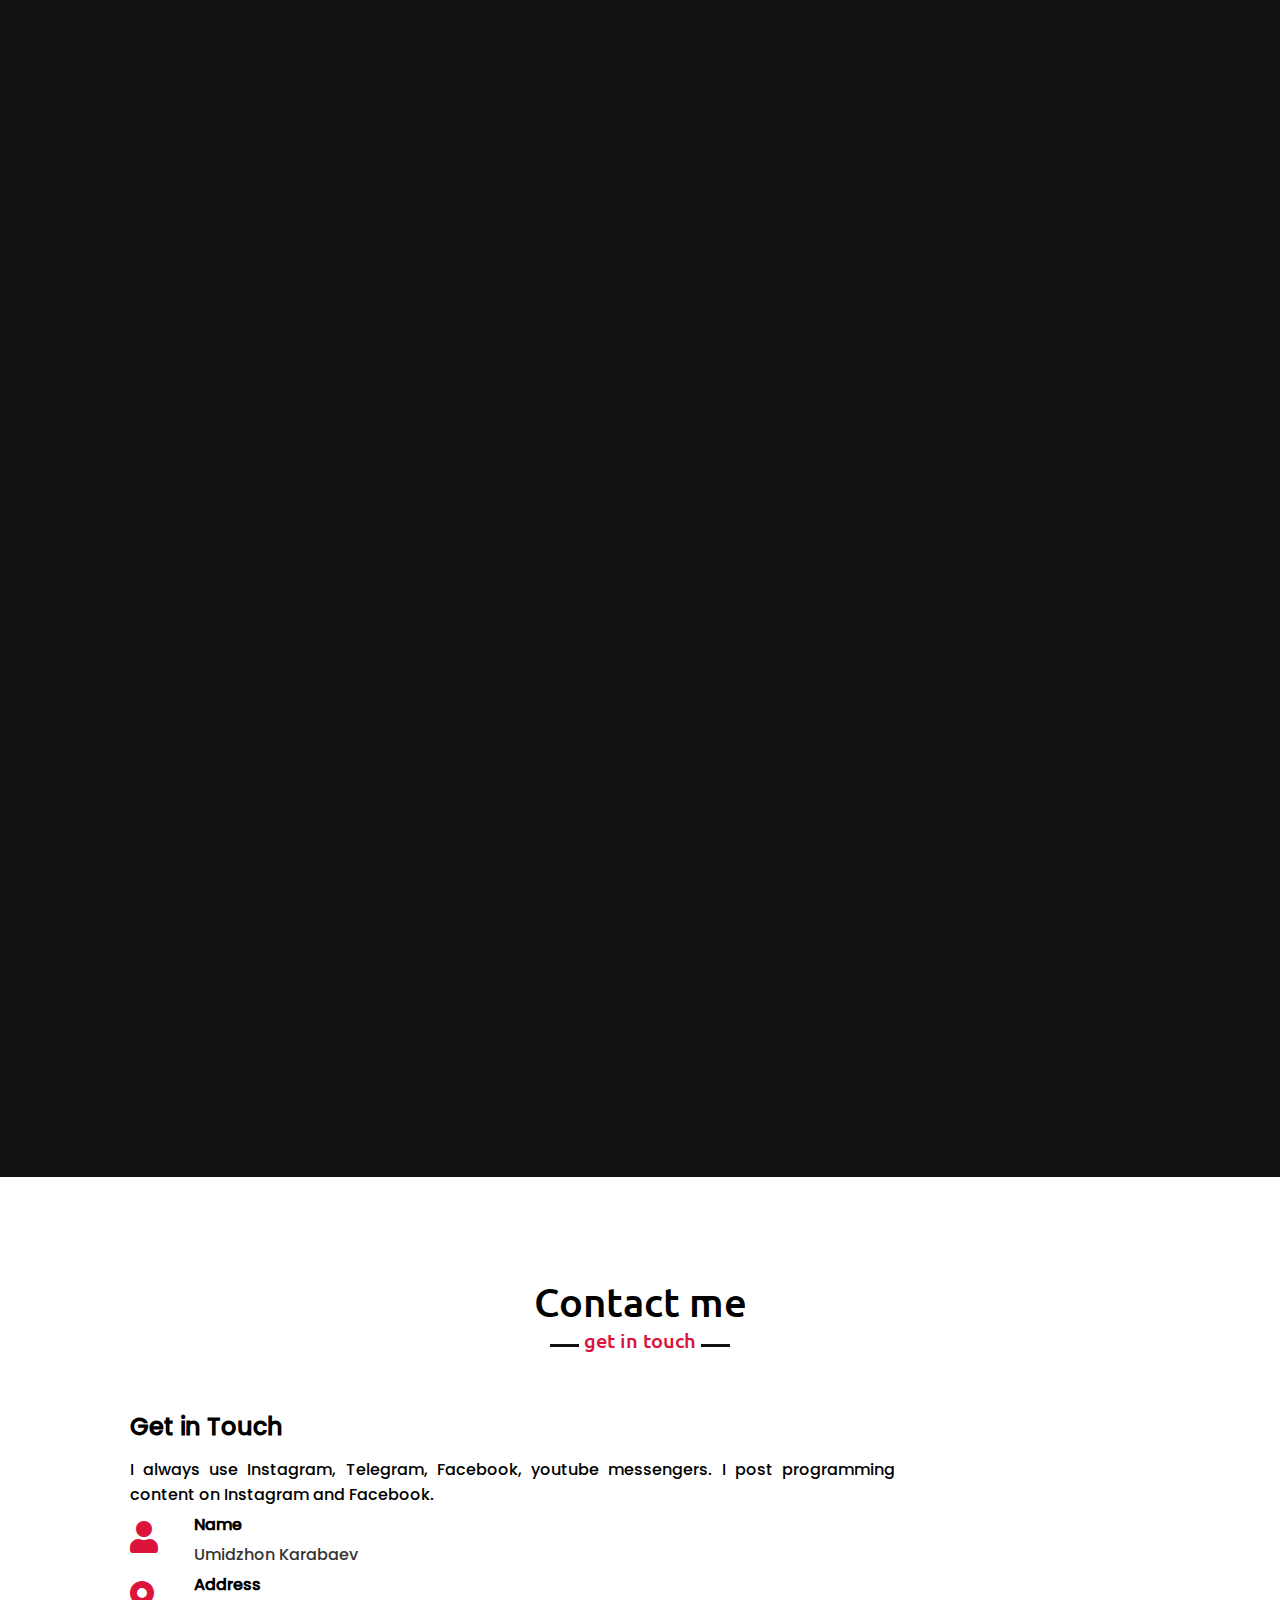
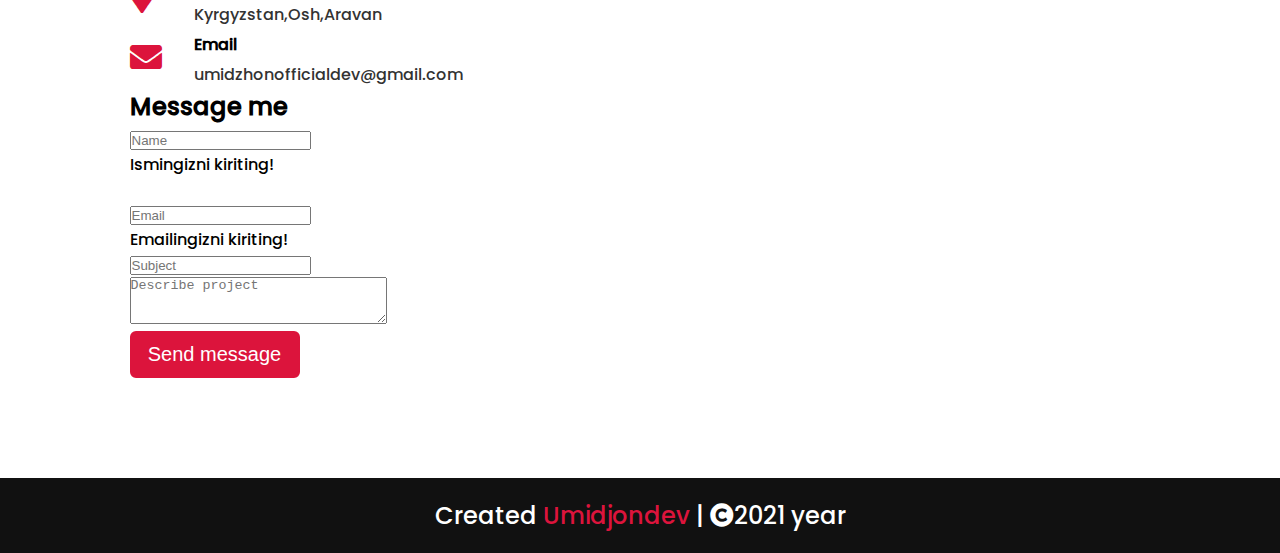
==== commit e811926d: "New version" ====
--- a/index.html
+++ b/index.html
@@ -17,7 +17,7 @@
   <link href="https://cdn.jsdelivr.net/npm/bootstrap@5.0.2/dist/css/bootstrap.min.css" rel="stylesheet" integrity="sha384-EVSTQN3/azprG1Anm3QDgpJLIm9Nao0Yz1ztcQTwFspd3yD65VohhpuuCOmLASjC" crossorigin="anonymous">
   <!-- Fontawesome Css -->
   <!-- <link rel="stylesheet" href="./fontawesome-free-5.15.3-web/css/all.min.css"> -->
-  <link rel="stylesheet" href="https://cdnjs.cloudflare.com/ajax/libs/font-awesome/5.15.3/css/all.min.css" referrerpolicy="no-referrer" />  AOS Css
+  <link rel="stylesheet" href="https://cdnjs.cloudflare.com/ajax/libs/font-awesome/5.15.3/css/all.min.css" referrerpolicy="no-referrer" />  
  <!-- AOS CSS -->
   <link rel="stylesheet" href="./aos/dist/aos.css">
 </head>
